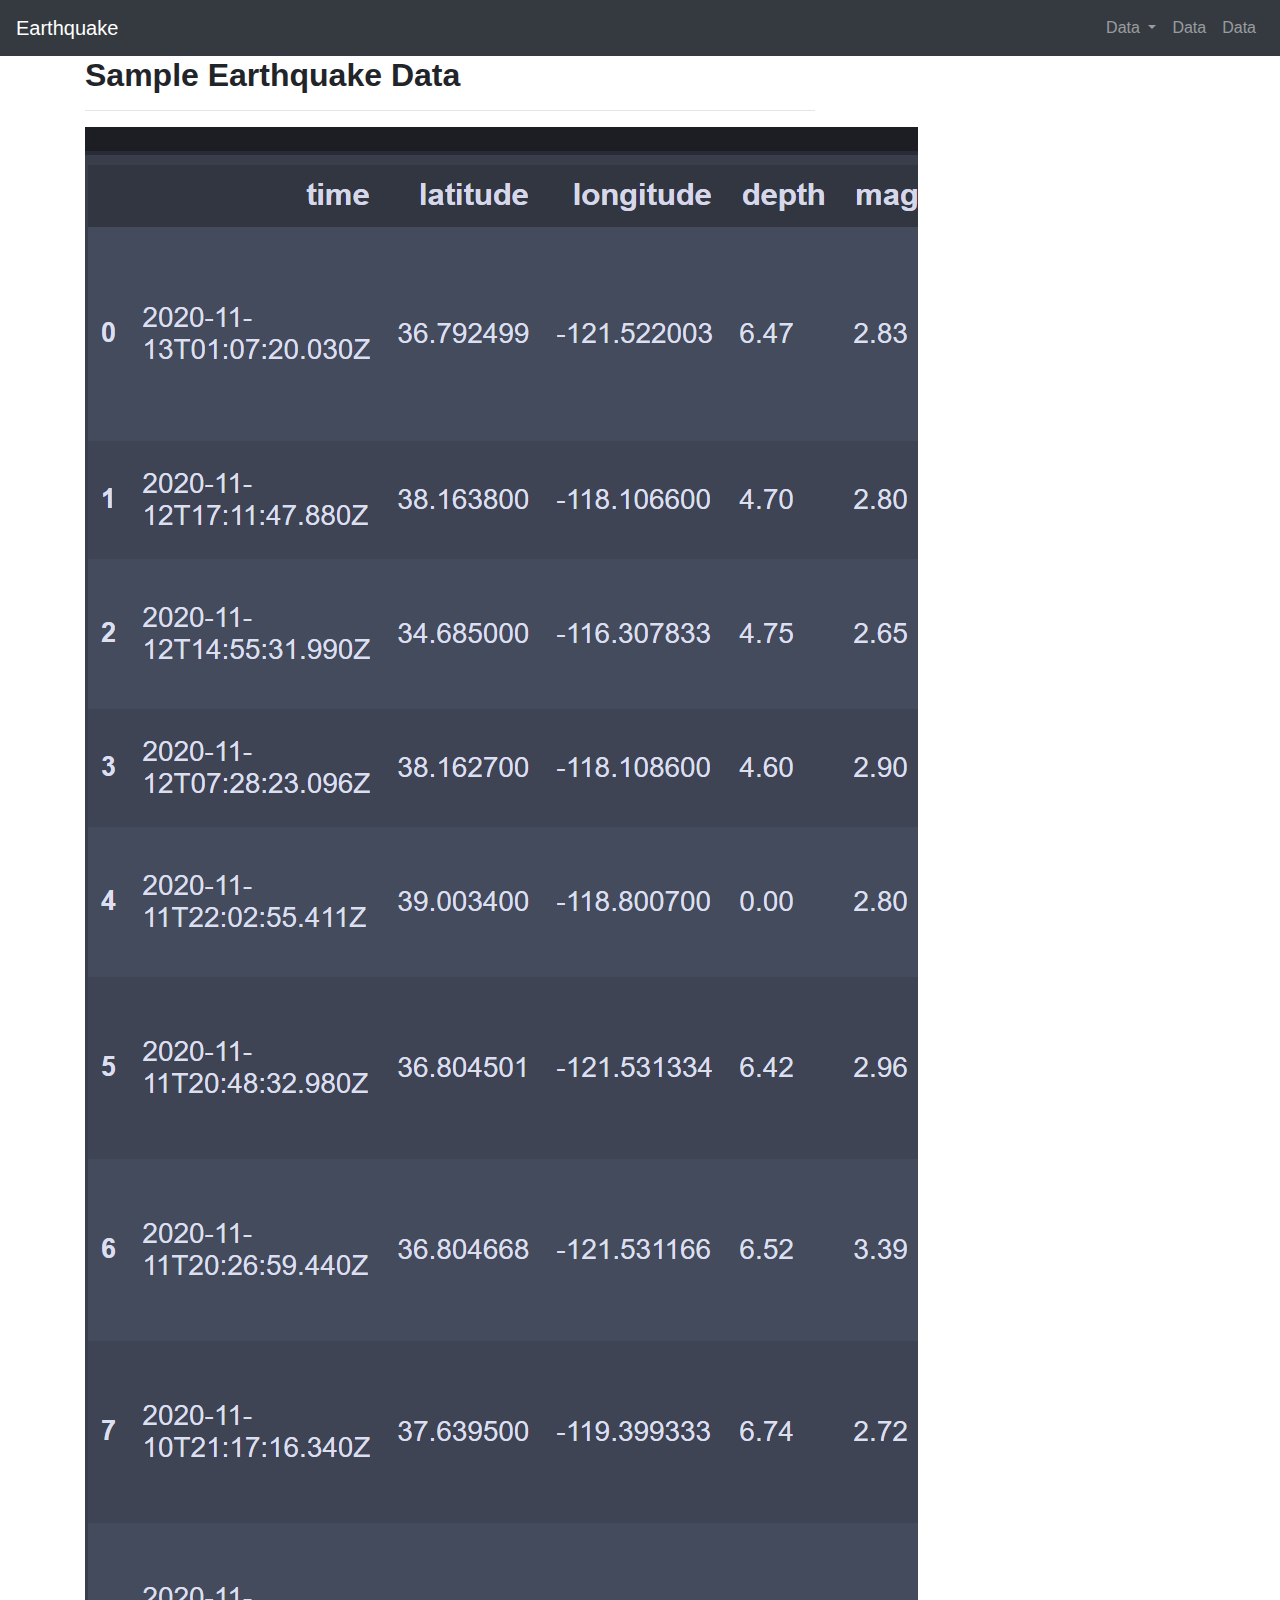
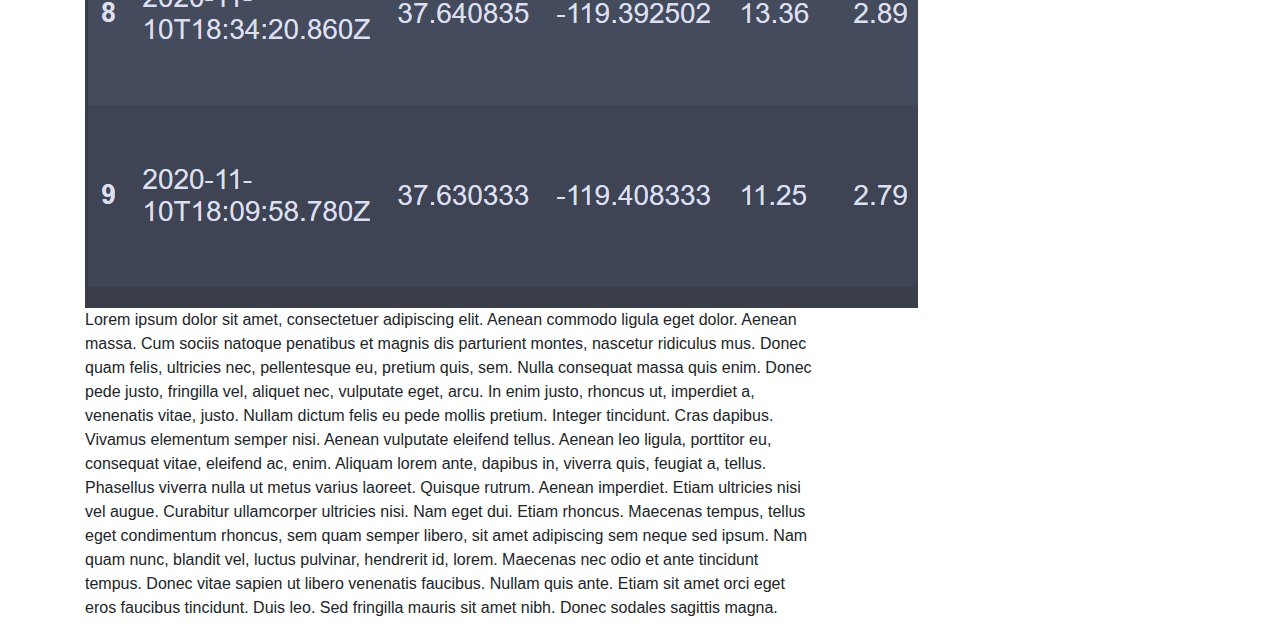
==== Website/index.html @ 0ed83330 "new repo" ====
<!DOCTYPE html>
<html lang="en">
    <head>
        <meta charset="UTF-8">
        <link
            rel="stylesheet"
            href="https://stackpath.bootstrapcdn.com/bootstrap/4.5.2/css/bootstrap.min.css"
            integrity="sha384-JcKb8q3iqJ61gNV9KGb8thSsNjpSL0n8PARn9HuZOnIxN0hoP+VmmDGMN5t9UJ0Z"
            crossorigin="anonymous"
        >
        <meta name="viewport" content="width=device-width, initial-scale=1, shrink-to-fit=no">
        <title>"Earthquake Prediction"</title>
    </head>
    <body>

        <nav class="navbar navbar-expand-lg navbar-dark bg-dark">
            <a class="navbar-brand" href="index.html">Earthquake</a>
            <button
                class="navbar-toggler"
                type="button"
                data-toggle="collapse"
                data-target="#navbarSupportedContent"
                aria-controls="navbarSupportedContent"
                aria-expanded="false"
                aria-label="Toggle navigation"
            >
                <span class="navbar-toggler-icon"></span>
            </button>
            <div class="collapse navbar-collapse" id="navbarSupportedContent">
                <ul class="navbar-nav ml-auto">
                   
                    <li class="nav-item dropdown">
                        <a
                            class="nav-link dropdown-toggle"
                            href="#"
                            id="navbarDropdown"
                            role="button"
                            data-toggle="dropdown"
                            aria-haspopup="true"
                            aria-expanded="false"
                        >
                            Data
                        </a>
                        <div class="dropdown-menu" aria-labelledby="navbarDropdown">
                            <a class="dropdown-item" href="html/cloud.html">Cloudiness</a>
                            <a class="dropdown-item" href="html/humid.html">Humidity</a>
                            <a class="dropdown-item" href="html/temp.html">Temperature</a>            
                            <a class="dropdown-item" href="html/wind.html">Wind Speed</a>
                        </div>
                    </li>
                    <li class="nav-item">
                        <a class="nav-link" href="html/compare.html">Data
                            
                        </a>
                    </li>
                    <li class="nav-item">
                        <a class="nav-link" href="html/data.html">Data</a>
                    </li>
                </ul>
                
            </div>
        </nav>

        <div class="container">
            <div class="row">
              <div class="col-lg-8">
                <div class="box">
                  <p class="h2"><strong>Sample Earthquake Data</strong></p>
                  <hr>
                  <img id="landingimg" src= "Images/Screenshot.png" alt="Generic placeholder image">
                    
                  <p>Lorem ipsum dolor sit amet, consectetuer adipiscing elit. Aenean commodo ligula eget dolor. Aenean massa. 
                     Cum sociis natoque penatibus et magnis dis parturient montes, nascetur ridiculus mus. Donec quam felis, ultricies nec, pellentesque eu, pretium quis, sem. 
                     Nulla consequat massa quis enim. Donec pede justo, fringilla vel, aliquet nec, vulputate eget, arcu. In enim justo, rhoncus ut, imperdiet a, venenatis vitae, justo. 
                     Nullam dictum felis eu pede mollis pretium. Integer tincidunt. Cras dapibus. Vivamus elementum semper nisi. 
                     Aenean vulputate eleifend tellus. Aenean leo ligula, porttitor eu, consequat vitae, eleifend ac, enim. Aliquam lorem ante, dapibus in, viverra quis, feugiat a, tellus. 
                     Phasellus viverra nulla ut metus varius laoreet. Quisque rutrum. Aenean imperdiet. Etiam ultricies nisi vel augue. Curabitur ullamcorper ultricies nisi. Nam eget dui. 
                     Etiam rhoncus. Maecenas tempus, tellus eget condimentum rhoncus, sem quam semper libero, sit amet adipiscing sem neque sed ipsum. 
                     Nam quam nunc, blandit vel, luctus pulvinar, hendrerit id, lorem. Maecenas nec odio et ante tincidunt tempus. Donec vitae sapien ut libero venenatis faucibus. 
                     Nullam quis ante. Etiam sit amet orci eget eros faucibus tincidunt. Duis leo. Sed fringilla mauris sit amet nibh. Donec sodales sagittis magna.</p>
                  <p></p>
                  
 
                </div>
              </div>

    </body>
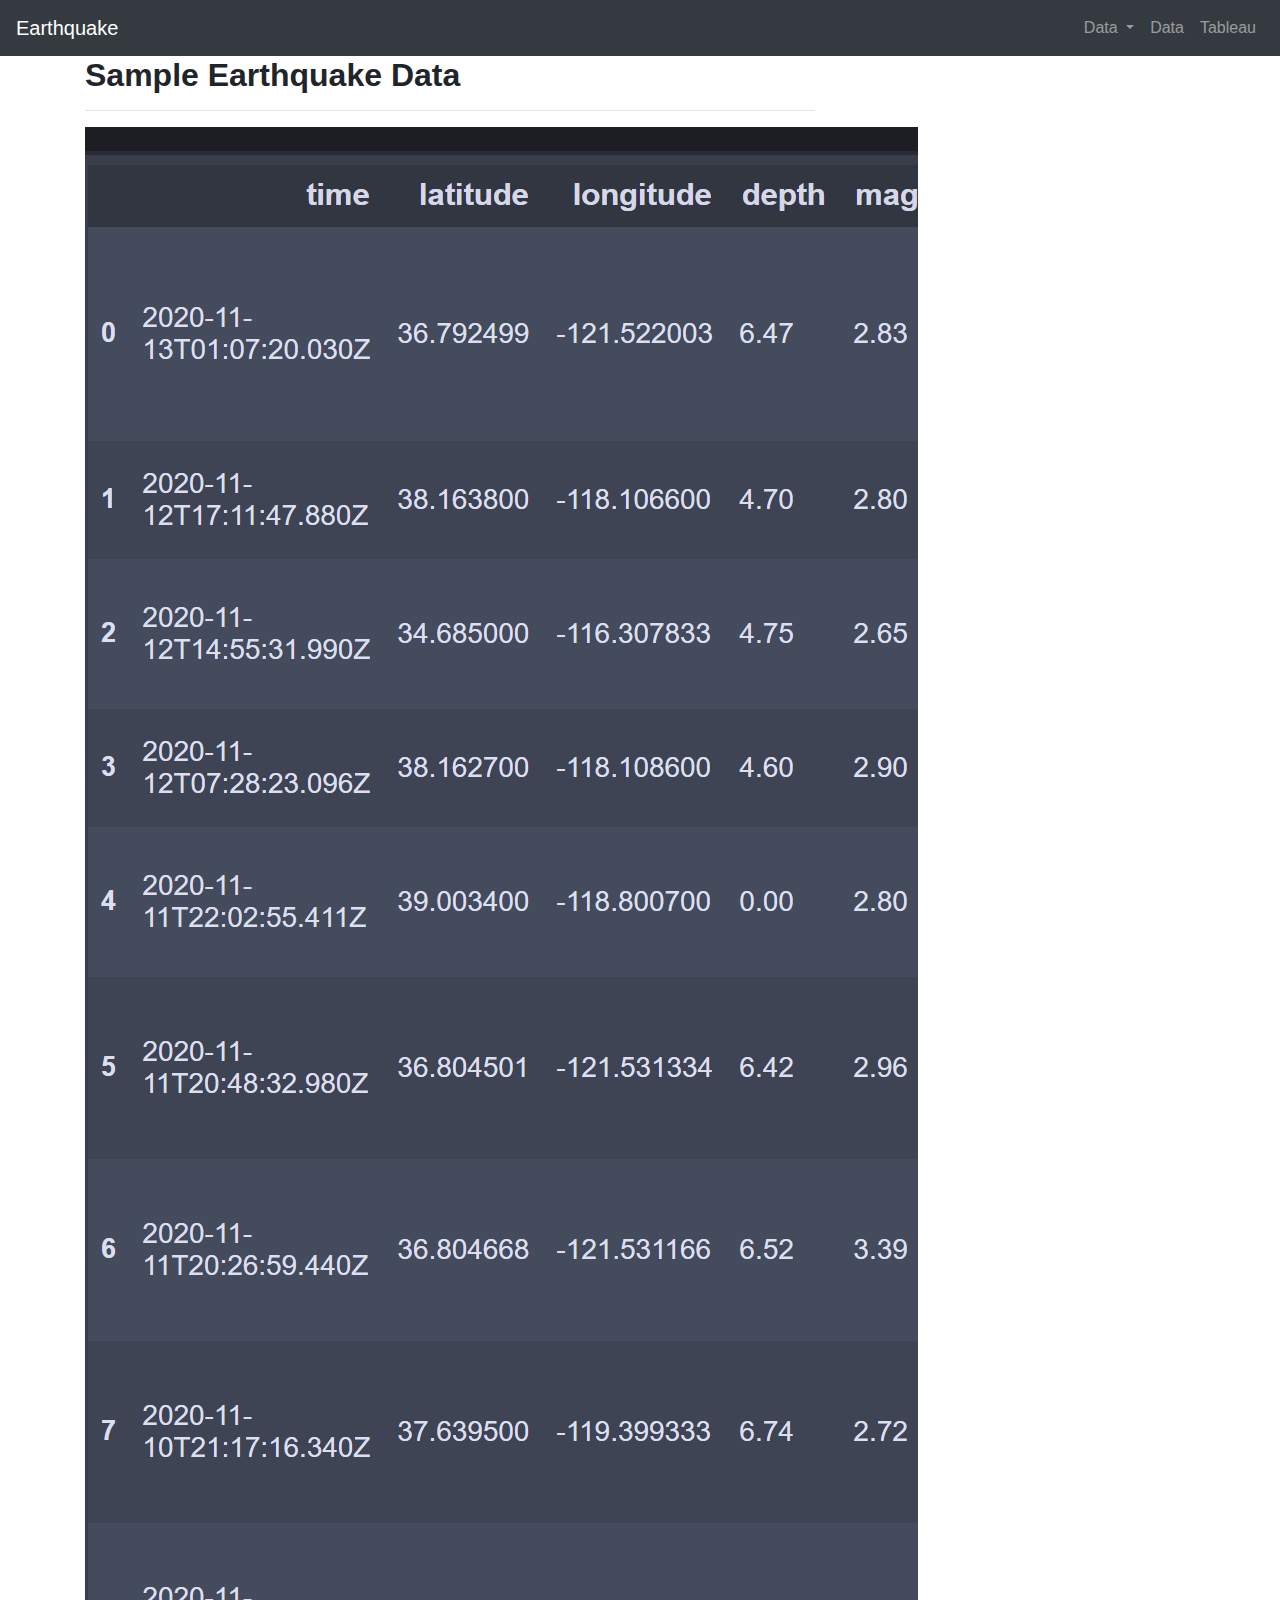
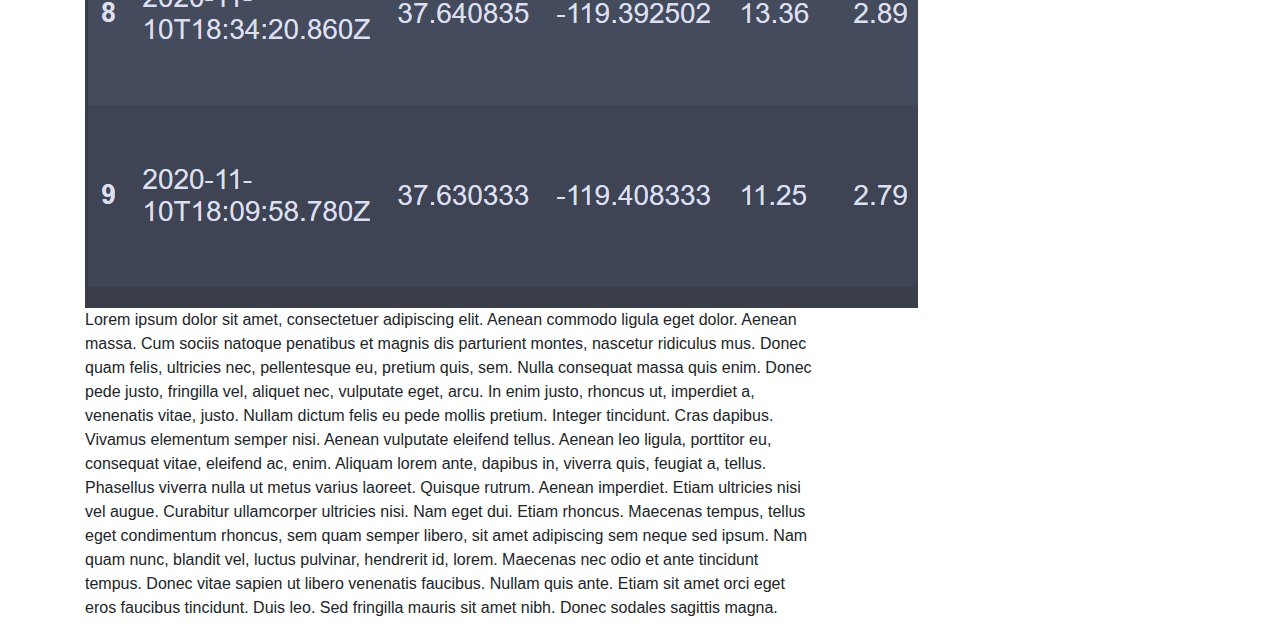
==== commit 47008c2f: "website changes" ====
--- a/Website/index.html
+++ b/Website/index.html
@@ -54,7 +54,7 @@
                         </a>
                     </li>
                     <li class="nav-item">
-                        <a class="nav-link" href="html/data.html">Data</a>
+                        <a class="nav-link" href="https://public.tableau.com/profile/trevor.d.towers#!/vizhome/CitiBikeStats_16044403772210/Dashboard2" target="_blank">Tableau</a>
                     </li>
                 </ul>
                 
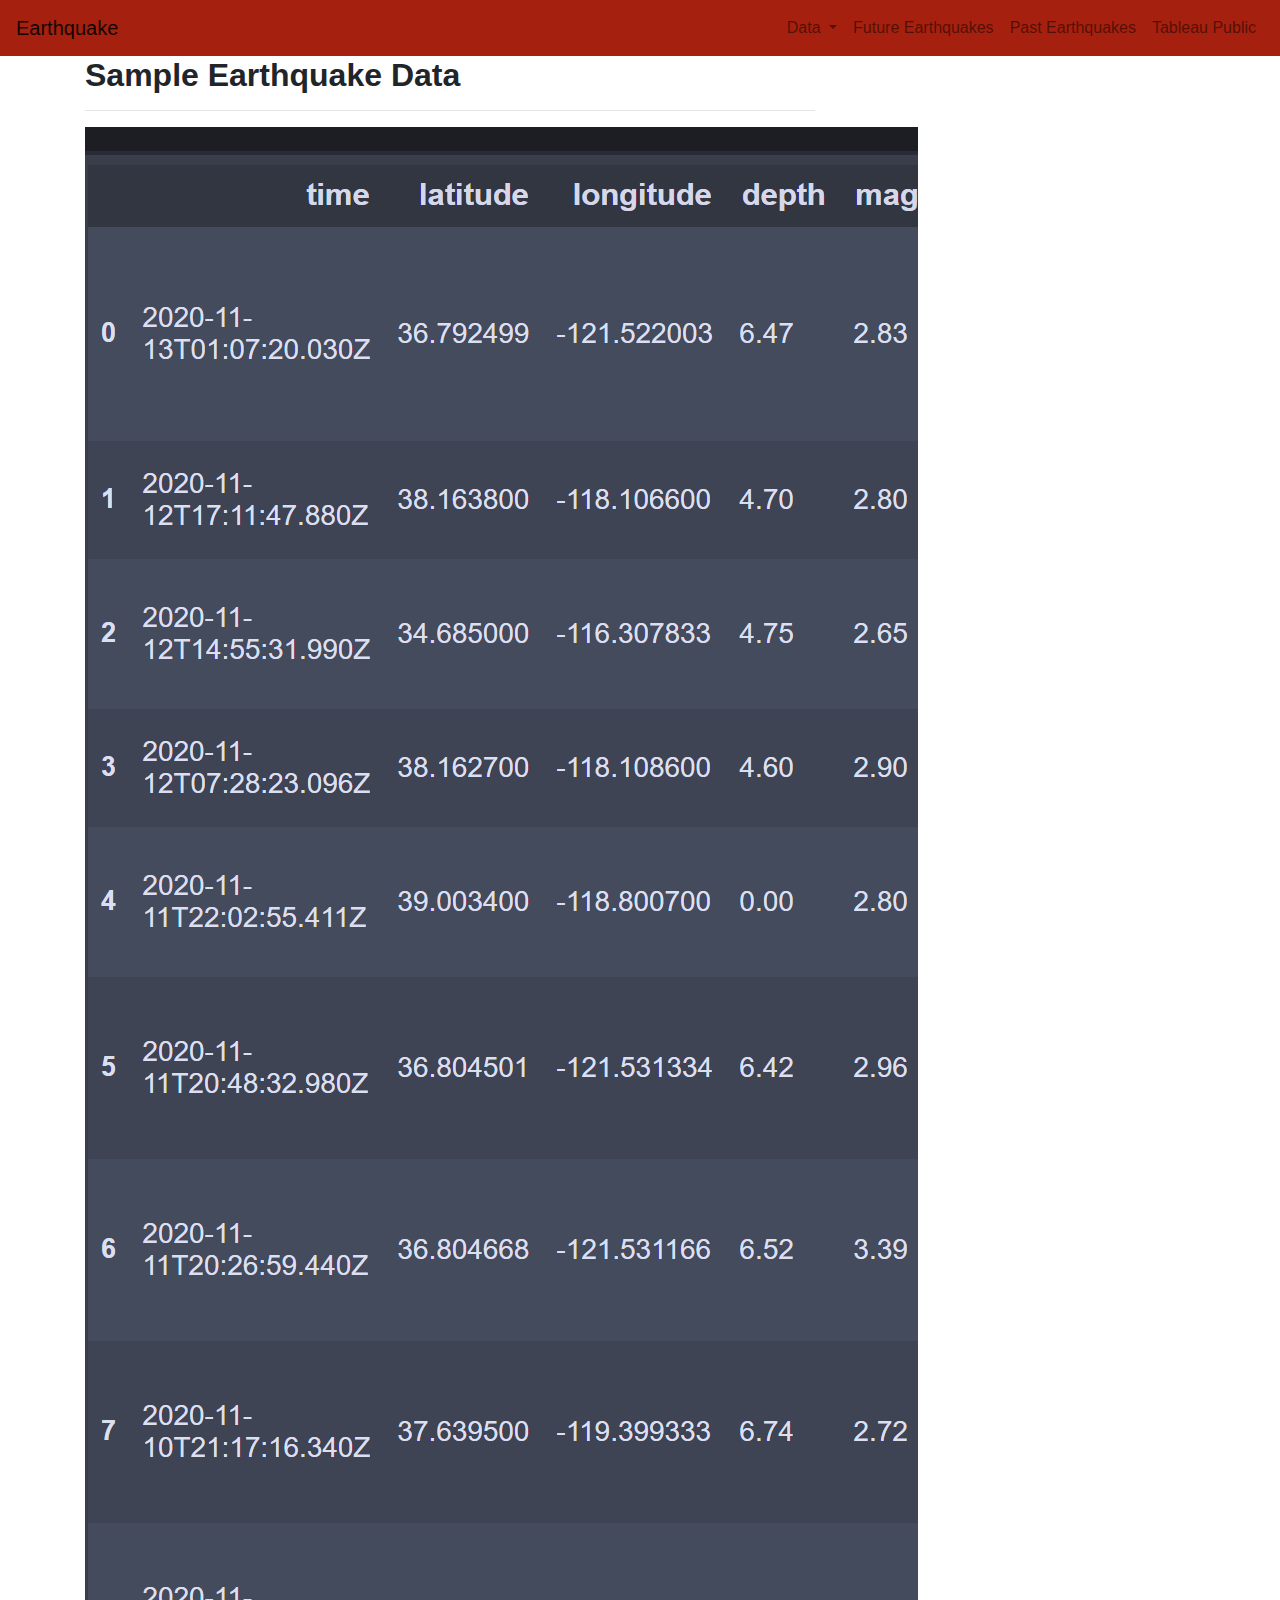
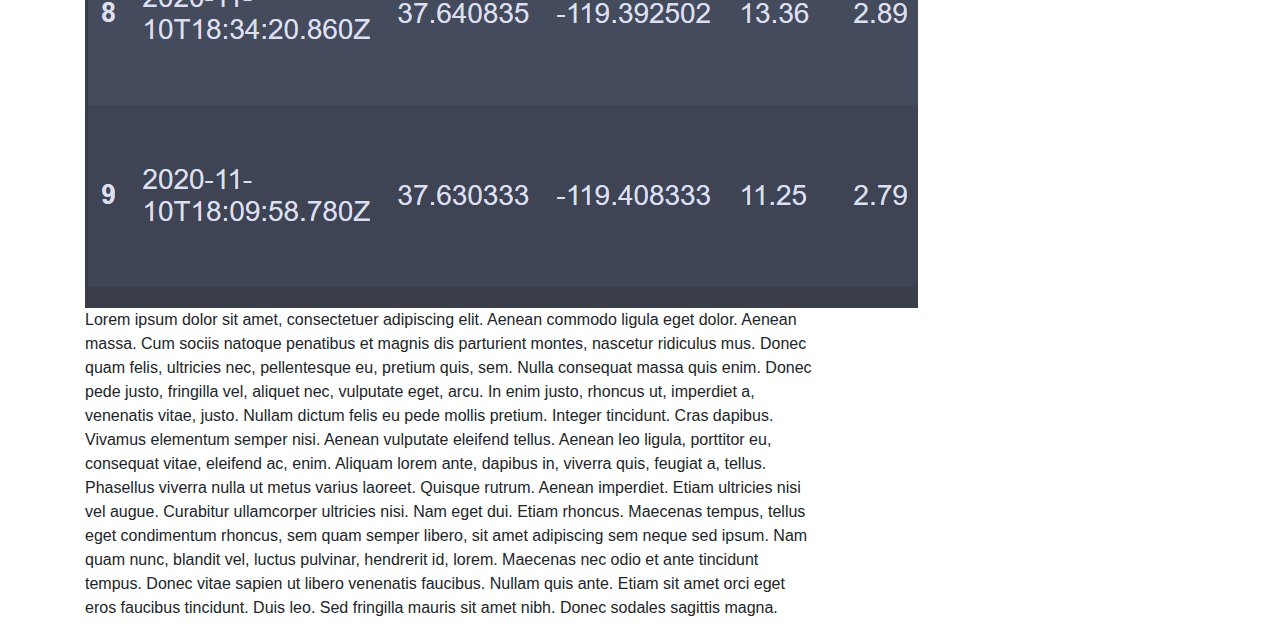
==== commit 9ea5f995: "Tableau" ====
--- a/Website/index.html
+++ b/Website/index.html
@@ -13,7 +13,7 @@
     </head>
     <body>
 
-        <nav class="navbar navbar-expand-lg navbar-dark bg-dark">
+        <nav class="navbar navbar-expand-lg navbar-light" style="background-color: #a5200e;">
             <a class="navbar-brand" href="index.html">Earthquake</a>
             <button
                 class="navbar-toggler"
@@ -49,13 +49,15 @@
                         </div>
                     </li>
                     <li class="nav-item">
-                        <a class="nav-link" href="html/compare.html">Data
-                            
-                        </a>
+                        <a class="nav-link" href="JavaScript/future_quakes.html" target="_blank">Future Earthquakes</a>
                     </li>
                     <li class="nav-item">
-                        <a class="nav-link" href="https://public.tableau.com/profile/trevor.d.towers#!/vizhome/CitiBikeStats_16044403772210/Dashboard2" target="_blank">Tableau</a>
+                        <a class="nav-link" href="JavaScript/past_quakes.html" target="_blank">Past Earthquakes</a>
                     </li>
+                    <li class="nav-item">
+                        <a class="nav-link" href="https://public.tableau.com/profile/trevor.d.towers#!/vizhome/CitiBikeStats_16044403772210/Dashboard2" target="_blank">Tableau Public</a>
+                    </li>
+                    
                 </ul>
                 
             </div>
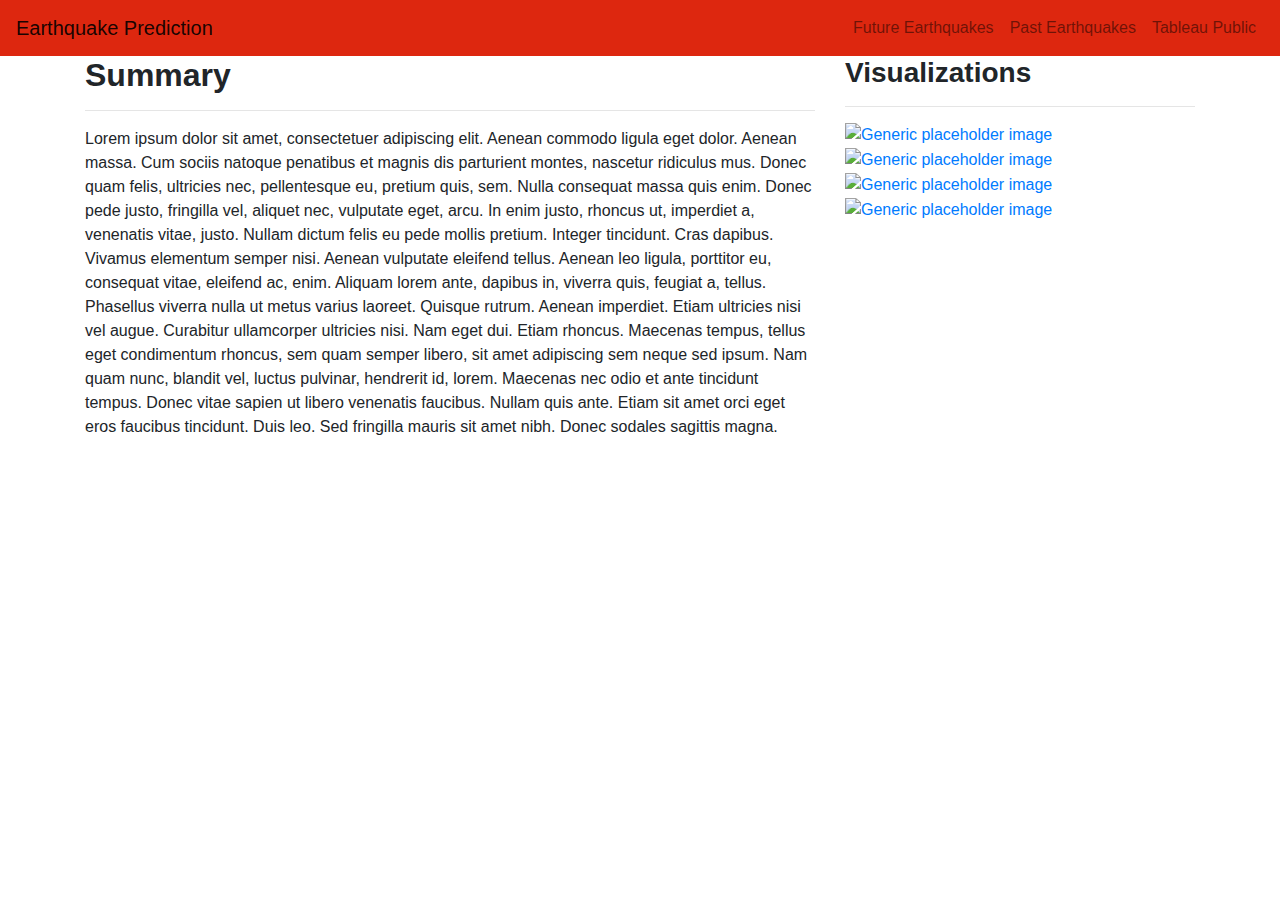
==== commit 84e4ca07: "html updates" ====
--- a/Website/index.html
+++ b/Website/index.html
@@ -13,8 +13,8 @@
     </head>
     <body>
 
-        <nav class="navbar navbar-expand-lg navbar-light" style="background-color: #a5200e;">
-            <a class="navbar-brand" href="index.html">Earthquake</a>
+        <nav class="navbar navbar-expand-lg navbar-light" style="background-color: #dd270f;">
+            <a class="navbar-brand" href="index.html">Earthquake Prediction</a>
             <button
                 class="navbar-toggler"
                 type="button"
@@ -29,7 +29,7 @@
             <div class="collapse navbar-collapse" id="navbarSupportedContent">
                 <ul class="navbar-nav ml-auto">
                    
-                    <li class="nav-item dropdown">
+                    <!-- <li class="nav-item dropdown">
                         <a
                             class="nav-link dropdown-toggle"
                             href="#"
@@ -47,7 +47,8 @@
                             <a class="dropdown-item" href="html/temp.html">Temperature</a>            
                             <a class="dropdown-item" href="html/wind.html">Wind Speed</a>
                         </div>
-                    </li>
+                    </li> -->
+                    
                     <li class="nav-item">
                         <a class="nav-link" href="JavaScript/future_quakes.html" target="_blank">Future Earthquakes</a>
                     </li>
@@ -67,9 +68,9 @@
             <div class="row">
               <div class="col-lg-8">
                 <div class="box">
-                  <p class="h2"><strong>Sample Earthquake Data</strong></p>
+                  <p class="h2"><strong>Summary</strong></p>
                   <hr>
-                  <img id="landingimg" src= "Images/Screenshot.png" alt="Generic placeholder image">
+                  <!-- <img id="landingimg" src= "Images/viz2.bmp" alt="Generic placeholder image"> -->
                     
                   <p>Lorem ipsum dolor sit amet, consectetuer adipiscing elit. Aenean commodo ligula eget dolor. Aenean massa. 
                      Cum sociis natoque penatibus et magnis dis parturient montes, nascetur ridiculus mus. Donec quam felis, ultricies nec, pellentesque eu, pretium quis, sem. 
@@ -86,4 +87,24 @@
                 </div>
               </div>
 
+              <div class="col-lg-4 col-xs-12">
+                <div class="box">
+                  <p class="h3"><strong>Visualizations</strong></p>
+                  <hr>
+                  <a href="html/temp.html"><img id="one" src="Images/viz2.bmp" width="160" height="150" alt="Generic placeholder image"></a>
+                  <a href="html/humid.html"><img id="two" src="Images/viz2.bmp" width="160" height="150" alt="Generic placeholder image"></a>
+                  <a href="html/cloud.html"><img id="three" src="Images/viz2.bmp" width="160" height="150" alt="Generic placeholder image"></a>
+                  <a href="html/wind.html"><img id="four"src="Images/viz2.bmp" width="160" height="150" alt="Generic placeholder image"></a>
+                </div>
+            </div>
+            </div>
+          </div>
+
+        <script src="https://code.jquery.com/jquery-3.5.1.slim.min.js" integrity="sha384-DfXdz2htPH0lsSSs5nCTpuj/zy4C+OGpamoFVy38MVBnE+IbbVYUew+OrCXaRkfj" crossorigin="anonymous"></script>
+        <script src="https://cdn.jsdelivr.net/npm/popper.js@1.16.1/dist/umd/popper.min.js" integrity="sha384-9/reFTGAW83EW2RDu2S0VKaIzap3H66lZH81PoYlFhbGU+6BZp6G7niu735Sk7lN" crossorigin="anonymous"></script>
+        <script src="https://stackpath.bootstrapcdn.com/bootstrap/4.5.2/js/bootstrap.min.js" integrity="sha384-B4gt1jrGC7Jh4AgTPSdUtOBvfO8shuf57BaghqFfPlYxofvL8/KUEfYiJOMMV+rV" crossorigin="anonymous"></script>
+    </body>
+</html>
+
+
     </body>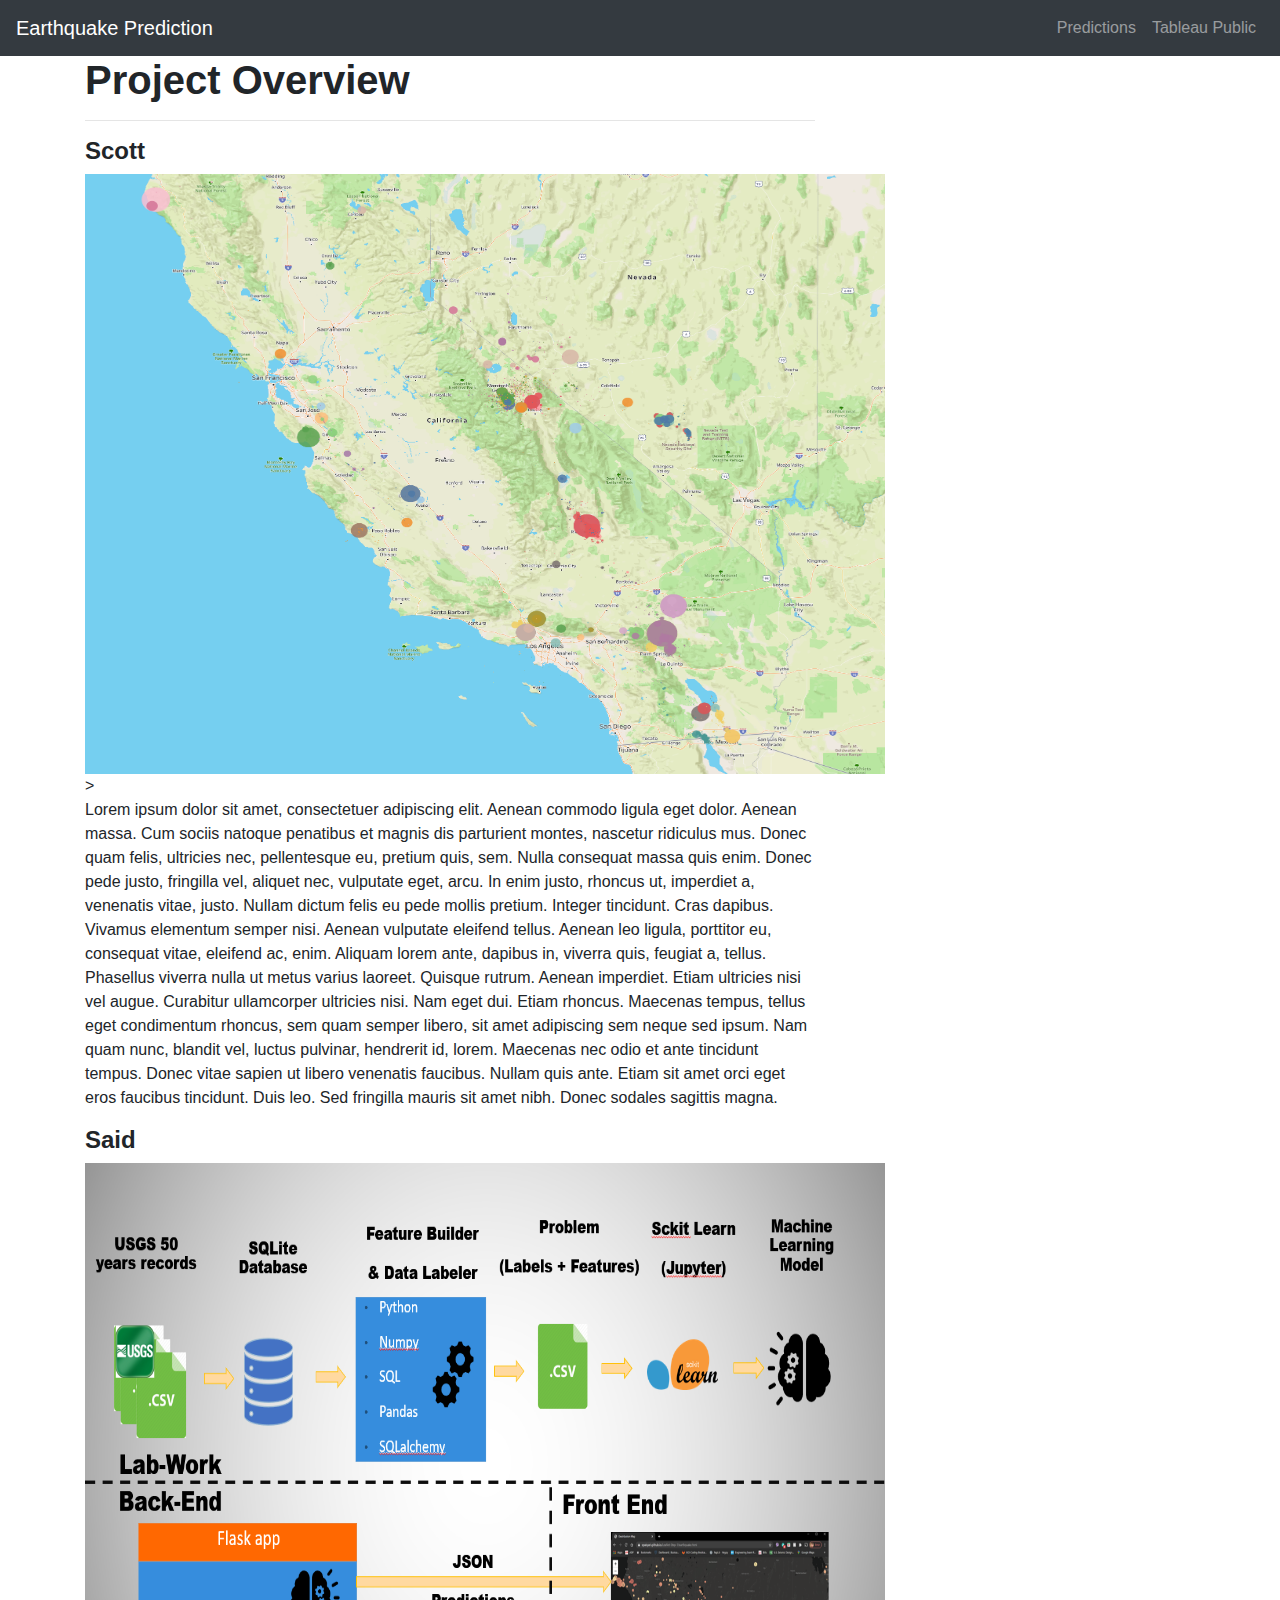
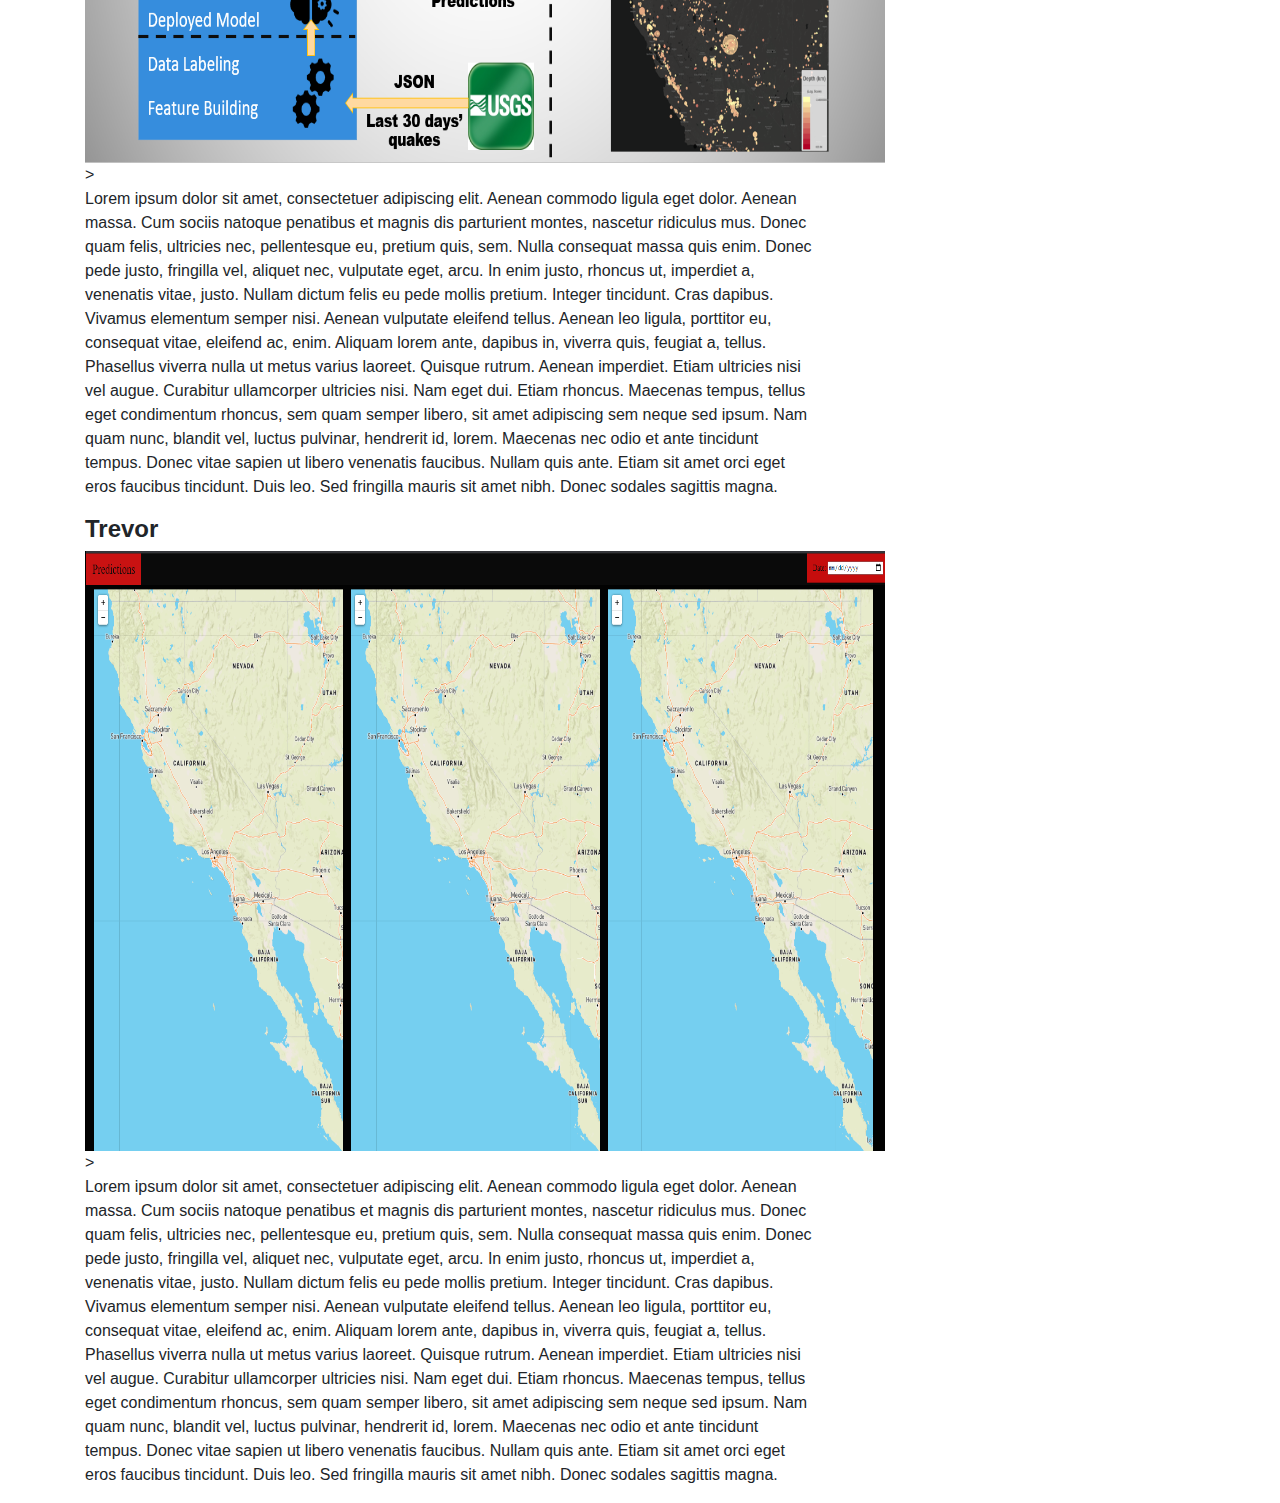
==== commit 00150103: "web push" ====
--- a/Website/index.html
+++ b/Website/index.html
@@ -13,7 +13,7 @@
     </head>
     <body>
 
-        <nav class="navbar navbar-expand-lg navbar-light" style="background-color: #dd270f;">
+        <nav class="navbar navbar-expand-lg navbar-dark bg-dark">
             <a class="navbar-brand" href="index.html">Earthquake Prediction</a>
             <button
                 class="navbar-toggler"
@@ -28,35 +28,12 @@
             </button>
             <div class="collapse navbar-collapse" id="navbarSupportedContent">
                 <ul class="navbar-nav ml-auto">
-                   
-                    <!-- <li class="nav-item dropdown">
-                        <a
-                            class="nav-link dropdown-toggle"
-                            href="#"
-                            id="navbarDropdown"
-                            role="button"
-                            data-toggle="dropdown"
-                            aria-haspopup="true"
-                            aria-expanded="false"
-                        >
-                            Data
-                        </a>
-                        <div class="dropdown-menu" aria-labelledby="navbarDropdown">
-                            <a class="dropdown-item" href="html/cloud.html">Cloudiness</a>
-                            <a class="dropdown-item" href="html/humid.html">Humidity</a>
-                            <a class="dropdown-item" href="html/temp.html">Temperature</a>            
-                            <a class="dropdown-item" href="html/wind.html">Wind Speed</a>
-                        </div>
-                    </li> -->
                     
                     <li class="nav-item">
-                        <a class="nav-link" href="JavaScript/future_quakes.html" target="_blank">Future Earthquakes</a>
+                        <a class="nav-link" href="JavaScript/earthquakes.html" target="_blank">Predictions</a>
                     </li>
                     <li class="nav-item">
-                        <a class="nav-link" href="JavaScript/past_quakes.html" target="_blank">Past Earthquakes</a>
-                    </li>
-                    <li class="nav-item">
-                        <a class="nav-link" href="https://public.tableau.com/profile/trevor.d.towers#!/vizhome/CitiBikeStats_16044403772210/Dashboard2" target="_blank">Tableau Public</a>
+                        <a class="nav-link" href="https://public.tableau.com/profile/scott.leslie8826#!/vizhome/QuakeTest/Project3?publish=yes" target="_blank">Tableau Public</a>
                     </li>
                     
                 </ul>
@@ -68,9 +45,40 @@
             <div class="row">
               <div class="col-lg-8">
                 <div class="box">
-                  <p class="h2"><strong>Summary</strong></p>
+                  <p class="h1"><strong>Project Overview</strong></p>
                   <hr>
-                  <!-- <img id="landingimg" src= "Images/viz2.bmp" alt="Generic placeholder image"> -->
+                  
+                  <p class="h4"><strong>Scott</strong></p>
+                  <img id="landingimg" src= "Images/image.png" alt="Generic placeholder image" style="width:800px;height:600px;">>
+                    
+                  <p>Lorem ipsum dolor sit amet, consectetuer adipiscing elit. Aenean commodo ligula eget dolor. Aenean massa. 
+                     Cum sociis natoque penatibus et magnis dis parturient montes, nascetur ridiculus mus. Donec quam felis, ultricies nec, pellentesque eu, pretium quis, sem. 
+                     Nulla consequat massa quis enim. Donec pede justo, fringilla vel, aliquet nec, vulputate eget, arcu. In enim justo, rhoncus ut, imperdiet a, venenatis vitae, justo. 
+                     Nullam dictum felis eu pede mollis pretium. Integer tincidunt. Cras dapibus. Vivamus elementum semper nisi. 
+                     Aenean vulputate eleifend tellus. Aenean leo ligula, porttitor eu, consequat vitae, eleifend ac, enim. Aliquam lorem ante, dapibus in, viverra quis, feugiat a, tellus. 
+                     Phasellus viverra nulla ut metus varius laoreet. Quisque rutrum. Aenean imperdiet. Etiam ultricies nisi vel augue. Curabitur ullamcorper ultricies nisi. Nam eget dui. 
+                     Etiam rhoncus. Maecenas tempus, tellus eget condimentum rhoncus, sem quam semper libero, sit amet adipiscing sem neque sed ipsum. 
+                     Nam quam nunc, blandit vel, luctus pulvinar, hendrerit id, lorem. Maecenas nec odio et ante tincidunt tempus. Donec vitae sapien ut libero venenatis faucibus. 
+                     Nullam quis ante. Etiam sit amet orci eget eros faucibus tincidunt. Duis leo. Sed fringilla mauris sit amet nibh. Donec sodales sagittis magna.</p>
+                  <p></p>
+                    
+                  <p class="h4"><strong>Said</strong></p>
+
+                  <img id="landingimg" src= "Images/image (1).png" alt="Generic placeholder image" style="width:800px;height:600px;">>
+                    
+                  <p>Lorem ipsum dolor sit amet, consectetuer adipiscing elit. Aenean commodo ligula eget dolor. Aenean massa. 
+                     Cum sociis natoque penatibus et magnis dis parturient montes, nascetur ridiculus mus. Donec quam felis, ultricies nec, pellentesque eu, pretium quis, sem. 
+                     Nulla consequat massa quis enim. Donec pede justo, fringilla vel, aliquet nec, vulputate eget, arcu. In enim justo, rhoncus ut, imperdiet a, venenatis vitae, justo. 
+                     Nullam dictum felis eu pede mollis pretium. Integer tincidunt. Cras dapibus. Vivamus elementum semper nisi. 
+                     Aenean vulputate eleifend tellus. Aenean leo ligula, porttitor eu, consequat vitae, eleifend ac, enim. Aliquam lorem ante, dapibus in, viverra quis, feugiat a, tellus. 
+                     Phasellus viverra nulla ut metus varius laoreet. Quisque rutrum. Aenean imperdiet. Etiam ultricies nisi vel augue. Curabitur ullamcorper ultricies nisi. Nam eget dui. 
+                     Etiam rhoncus. Maecenas tempus, tellus eget condimentum rhoncus, sem quam semper libero, sit amet adipiscing sem neque sed ipsum. 
+                     Nam quam nunc, blandit vel, luctus pulvinar, hendrerit id, lorem. Maecenas nec odio et ante tincidunt tempus. Donec vitae sapien ut libero venenatis faucibus. 
+                     Nullam quis ante. Etiam sit amet orci eget eros faucibus tincidunt. Duis leo. Sed fringilla mauris sit amet nibh. Donec sodales sagittis magna.</p>
+                  <p></p>
+                  
+                  <p class="h4"><strong>Trevor</strong></p>
+                  <img id="landingimg" src= "Images/Screenshot (46).png" alt="Generic placeholder image" style="width:800px;height:600px;">>
                     
                   <p>Lorem ipsum dolor sit amet, consectetuer adipiscing elit. Aenean commodo ligula eget dolor. Aenean massa. 
                      Cum sociis natoque penatibus et magnis dis parturient montes, nascetur ridiculus mus. Donec quam felis, ultricies nec, pellentesque eu, pretium quis, sem. 
@@ -86,17 +94,6 @@
  
                 </div>
               </div>
-
-              <div class="col-lg-4 col-xs-12">
-                <div class="box">
-                  <p class="h3"><strong>Visualizations</strong></p>
-                  <hr>
-                  <a href="html/temp.html"><img id="one" src="Images/viz2.bmp" width="160" height="150" alt="Generic placeholder image"></a>
-                  <a href="html/humid.html"><img id="two" src="Images/viz2.bmp" width="160" height="150" alt="Generic placeholder image"></a>
-                  <a href="html/cloud.html"><img id="three" src="Images/viz2.bmp" width="160" height="150" alt="Generic placeholder image"></a>
-                  <a href="html/wind.html"><img id="four"src="Images/viz2.bmp" width="160" height="150" alt="Generic placeholder image"></a>
-                </div>
-            </div>
             </div>
           </div>
 
